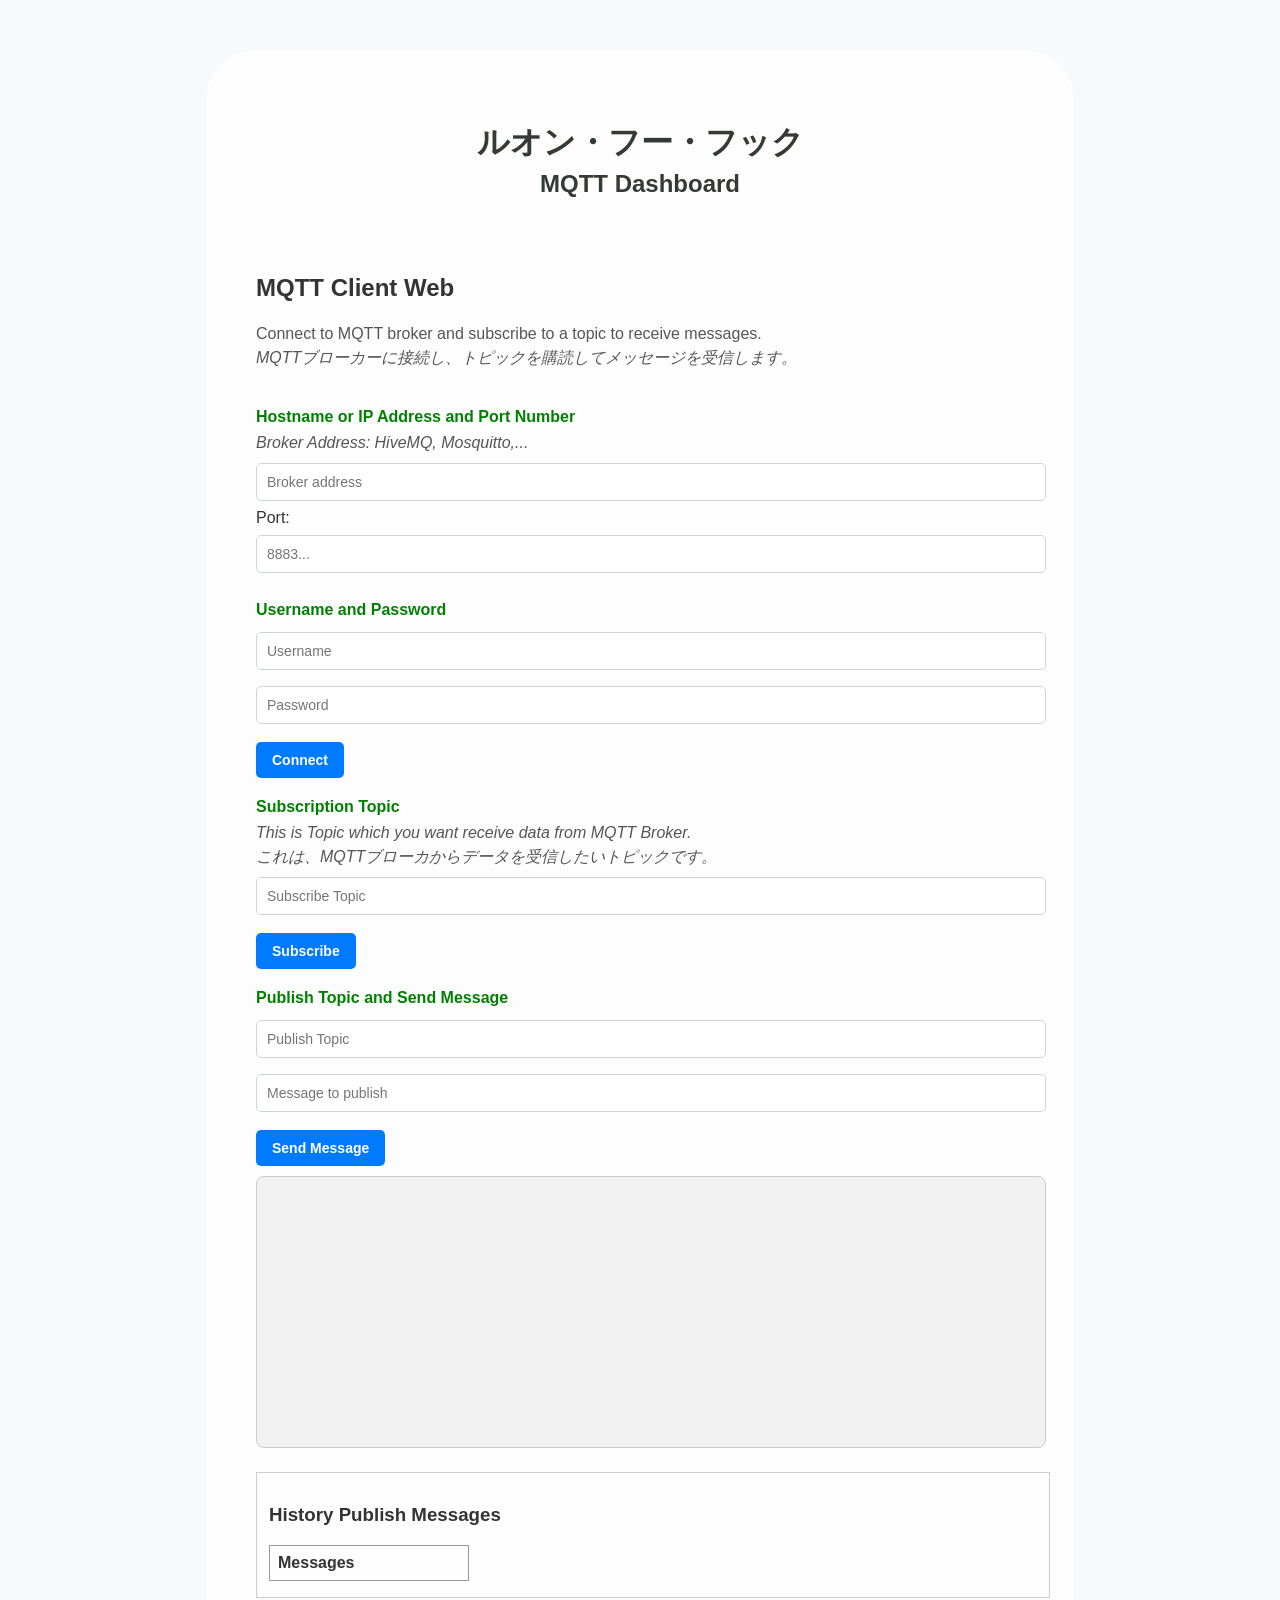
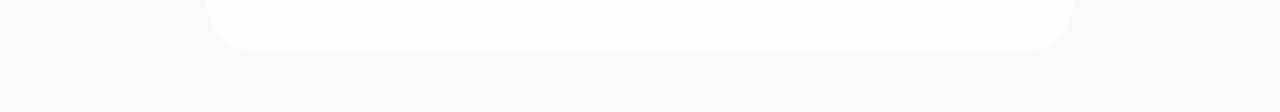
==== WebUI_test/UI/index.html @ 2e740092 "Web for MQTT dashboard" ====
<!DOCTYPE html>
<html lang="en">
  <head>
    <meta charset="UTF-8">
    <title>MQTT Dashboard</title>
    <style>
    p {
      margin-bottom: 0px;
      margin-top: 0px;
      line-height: 1.5;
      color: #555
    }
    </style>
    <link rel="stylesheet" href="style.css"> <!--rel = relationship -> Quan he giua trang hien tai & trang lien ket-->
    <script src="../js/mqttws31.min.js" type="text/javascript"></script> <!--Thu vien MQTT cua JS-->
    <script src="../js/mqtt_process.js" type="text/javascript"></script>
    <script src="../js/history_show.js" type="text/javascript"></script>
    <script src="../js/toggleConnection.js" type="text/javascript"></script>
  </head>

<body>
  <div class="wrapper">
    <div class="header">
      <h1 id="Main_Heading"> <b>ルオン・フー・フック</b> </h1>
      <h2 id="Sub_Heading"> <b>MQTT Dashboard</b> </h2>
      <br><br>
    </div>

    <h2>MQTT Client Web</h2>
    <p>Connect to MQTT broker and subscribe to a topic to receive messages.</p>
    <p><em>MQTTブローカーに接続し、トピックを購読してメッセージを受信します。</em></p>
    <br>
    
    <form id="Connection-information-form">
      <strong style="color: green">Hostname or IP Address and Port Number</strong>

      <!--Broker-->
      <label for="broker"><p><i>Broker Address: HiveMQ, Mosquitto,...</i></p></label>
      <div style="position: relative;"> <!--Danh dau vung chua, vi tri moc cho position: absolute-->
        <input id="broker" 
              name="broker" 
              type="text" 
              value="" 
              placeholder="Broker address" 
              oninput="handleInput(this)" 
              onfocus="showHistory(this)"><br>
        <ul id="history-broker" class="history-list"></ul> <!--Lam 1 bang hien thi ngay duoi input-->
      </div>

      <!--Port-->
      <label for="port">Port:</label>
      <div style="position: relative;">
        <input id="port" 
              name="port" 
              type="text" 
              value="" 
              placeholder="8883..." 
              oninput="handleInput(this)" 
              onfocus="showHistory(this)"><br>
        <ul class="history-list" id="history-port"></ul>
      </div>


      <strong style="color: green">Username and Password</strong>

      <!--Username-->
      <label for="username"></label>
      <input id="username" 
            name="username" 
            type="text" 
            placeholder="Username" 
            value="" 
            oninput="handleInput(this)" 
            onfocus="showHistory(this)"><br>
      <ul class="history-list" id="history-username"></ul>

      <!--Password-->
      <label for="password"></label>
      <input id="password" 
            name="password" 
            type="password" 
            placeholder="Password" 
            value="" 
            oninput="handleInput(this)" 
            onfocus="showHistory(this)"><br>
      <ul class="history-list" id="history-password"></ul>

      <!--Nut Connect & Disconnect-->
      <input id="connect-btn" type="button" value="Connect" onclick="toggleConnection()"><br>


      <b style="color: green">Subscription Topic</b>
      <p><i>
        This is Topic which you want receive data from MQTT Broker.<br>
        これは、MQTTブローカからデータを受信したいトピックです。
      </i></p>

      <input id="topic_s" name="topic_s" type="text" value="" placeholder="Subscribe Topic"><br>
      
      <!--Nut Subscribe-->
      <input id="subscribe" value="Subscribe" type="button" onclick="subscribeToTopic()"><br>

      <b style="color: green">Publish Topic and Send Message</b>
      <input id="topic_p" name="topic_p" type="text" value="" placeholder="Publish Topic"><br>
      <input id="Message" name="message" type="text" value="" placeholder="Message to publish"><br>
      <input type="button" value="Send Message" onclick="publishMessage()"><br>
    </form>


    <!--Khung hien thong bao-->
    <div id="messages"></div>

    <div id="history-messages">
      <h3>History Publish Messages</h3>
      <table id="history-table">
        <thead>
          <tr><th>Messages</th></tr>
        </thead>
        <tbody id="history-body"></tbody>
      </table>
    </div>
    
  </div>
</body>
</html>
---- WebUI_test/UI/style.css ----
body {
  font-family: "Segoe UI", Tahoma, Verdana, Geneva, sans-serif;
  background-color: #f8f9fa; /* Mau nen */
  background-image: url("D:/Esp-idf/MQTT_basic/WebUI_test/ab67616d0000b2739b92abb6aa071bdba8870e3f.jpg"); /* Duong dan toi hinh anh nen */
  background-size: cover; /* De anh nen phu toan man hinh */
  background-repeat: no-repeat; /* Khong lap lai anh nen */
  background-position: center;
  background-attachment: relative;
  color: #333;
  margin: 0;
  padding: 0; 
}


.wrapper {
  margin: 0 auto;
  margin-top: 50px; /* Khoang cach tren cung */
  margin-bottom: 60px; /* Khoang cach duoi cung */
  width: 60%;
  padding: 50px;    /* Khoang cach ben trong */                   
  background: rgba(255, 255, 255, 0.7);  /* Trong mo hon */
  backdrop-filter: blur(5px); /* Tao hieu ung kinh mo */
  -webkit-backdrop-filter: blur(5px);
  box-shadow: 0 8px 32px rgba(255, 255, 255, 0.2); /* Bo sung bong cho wrapper */
  border-radius: 50px; /*Bo goc cho wrapper */
  animation: fadeInUp 1.2s ease-out;
  transition: all 0.3s ease;
}


@keyframes fadeInUp {
  0% {
    opacity: 0;
    transform: translateY(150px);
  }
  100%{
    opacity: 1;
    transform: translateY(0);
  }
}


.history-list {
  list-style-type: none;
  padding: 0;
  margin: 0;
  max-height: 100px;
  overflow-y: auto;
  border-radius: 5px;
  background-color: white;
  position: absolute; /* Cho phep dinh vi tuyet doi, can theo phan cha gan nhat  */
  display: none; /* Ban dau de an */
  z-index: 10;
  width: 200px;
}


.history-list li {
  padding: 5px;
  cursor: pointer;
}


.history-list li:hover {
  background-color: lightpink;
}


form strong,
form b {
  display: block;
  font-size: 16px;
  margin-top: 20px;
  margin-bottom: 5px;
}


input[type=text],
input[type=password] {
  width: 100%;
  padding: 10px 10px;
  border: 1px solid #ced4da;
  border-radius: 5px;
  font-size: 14px;
  transition: 0.3s; 
  margin: 8px 0;
}


input[type=text]:focus,
input[type=password]:focus{
  border-color: #66afe9; /* Mau vien khi focus */
  background-color:#e9f7fe; /* Mau nen khi focus */
  outline: none;
}


#connect-btn,
input[type=button] {
  background-color: #007bff;
  border: none;
  color: #fff;
  text-decoration: none;
  font-weight: bold;
  padding: 10px 16px;
  font-size: 14px;
  margin: 10px 5px 0 0;
  cursor: pointer;
  border-radius: 5px;
  transition: 0.3s;
}


#connect-btn:hover,
input[type=button]:hover {
  background-color: #ad4747; /* Giao dien CSS khi chuou duoc di den */
}


#Main_Heading {
  text-align: center;
  color: #343a34;
  margin-bottom: 5px;
}


#Sub_Heading {
  text-align: center;
  color: #343a34;
  margin-top: 2px;
  font-weight: bold;
}


#messages {
  margin-top: 10px;
  margin-bottom: 10px;
  padding: 10px;
  width: 100%;
  display: inline-block;
  border: 1px solid #ccc;
  max-height: 250px;
  min-height: 250px;
  overflow-y: scroll;
  overflow: scroll;
  background-color: #f1f1f1;
  border-radius: 8px;
}


#history-messages {
  margin-top: 10px;
  padding: 12px; /* Padding la khoang cach ben trong cua the */
  width: 100%;
  display: inline-block; /* Day la mot the inline-block, cho phep no co the co chieu rong va chieu cao */
  border: 1px solid #ccc; /* Duong vien cua the */
  max-height: 100px; /* Chieu cao toi da cua the */
  min-height: 100px; /* Chieu cao toi thieu cua the */
  overflow-y: scroll; /* Cho phep cuon theo chieu doc neu noi dung */
}


#history-table {
  border-collapse: collapse; /* Bo sung de cac duong vien cua bang khong bi lap lai */
  width: 100%; 
  max-width: 200px;
}


#history-table th, #history-table td { /* th-table header, td-table-data. Hai bang nay nhan style giong nhau*/
  border: 1px solid #999; /* Duong vien cua cac o trong bang */
  padding: 8px; /* Khoang cach ben trong cua cac o */
  text-align: left; /* Canh le noi dung trong cac o */
}


.connected {
  background-color: orange !important;
}
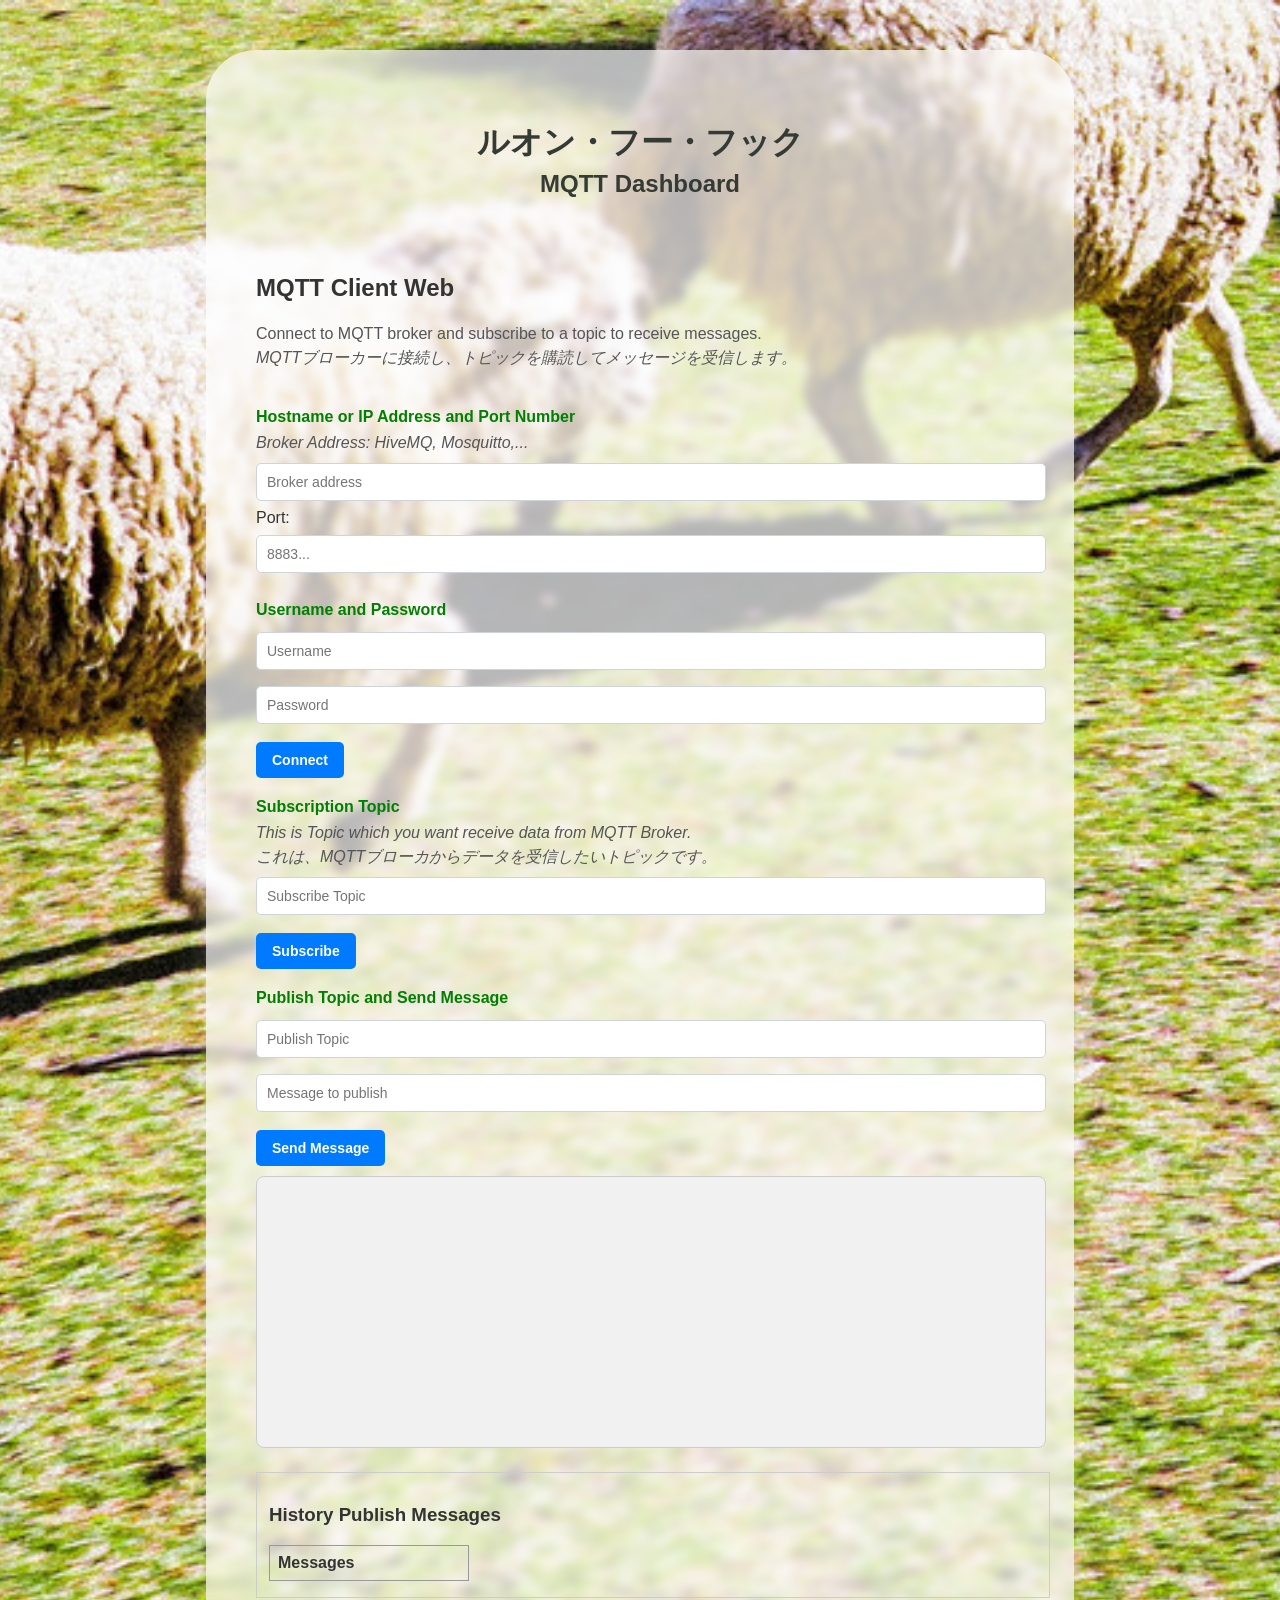
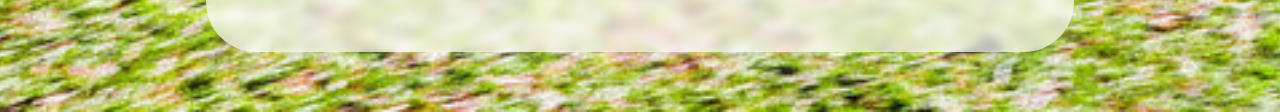
==== commit efee115b: "A lots modifies..." ====
--- a/WebUI_test/UI/index.html
+++ b/WebUI_test/UI/index.html
@@ -12,10 +12,10 @@
     }
     </style>
     <link rel="stylesheet" href="style.css"> <!--rel = relationship -> Quan he giua trang hien tai & trang lien ket-->
-    <script src="../js/mqttws31.min.js" type="text/javascript"></script> <!--Thu vien MQTT cua JS-->
-    <script src="../js/mqtt_process.js" type="text/javascript"></script>
-    <script src="../js/history_show.js" type="text/javascript"></script>
-    <script src="../js/toggleConnection.js" type="text/javascript"></script>
+    <script src="js/mqttws31.min.js" type="text/javascript"></script> <!--Thu vien MQTT cua JS-->
+    <script src="js/mqtt_process.js" type="text/javascript"></script>
+    <script src="js/history_show.js" type="text/javascript"></script>
+    <script src="js/toggleConnection.js" type="text/javascript"></script>
   </head>
 
 <body>
--- a/WebUI_test/UI/style.css
+++ b/WebUI_test/UI/style.css
@@ -1,7 +1,7 @@
 body {
   font-family: "Segoe UI", Tahoma, Verdana, Geneva, sans-serif;
   background-color: #f8f9fa; /* Mau nen */
-  background-image: url("D:/Esp-idf/MQTT_basic/WebUI_test/ab67616d0000b2739b92abb6aa071bdba8870e3f.jpg"); /* Duong dan toi hinh anh nen */
+  background-image: url("bgr_image/ab67616d0000b2739b92abb6aa071bdba8870e3f.jpg"); /* Duong dan toi hinh anh nen */
   background-size: cover; /* De anh nen phu toan man hinh */
   background-repeat: no-repeat; /* Khong lap lai anh nen */
   background-position: center;
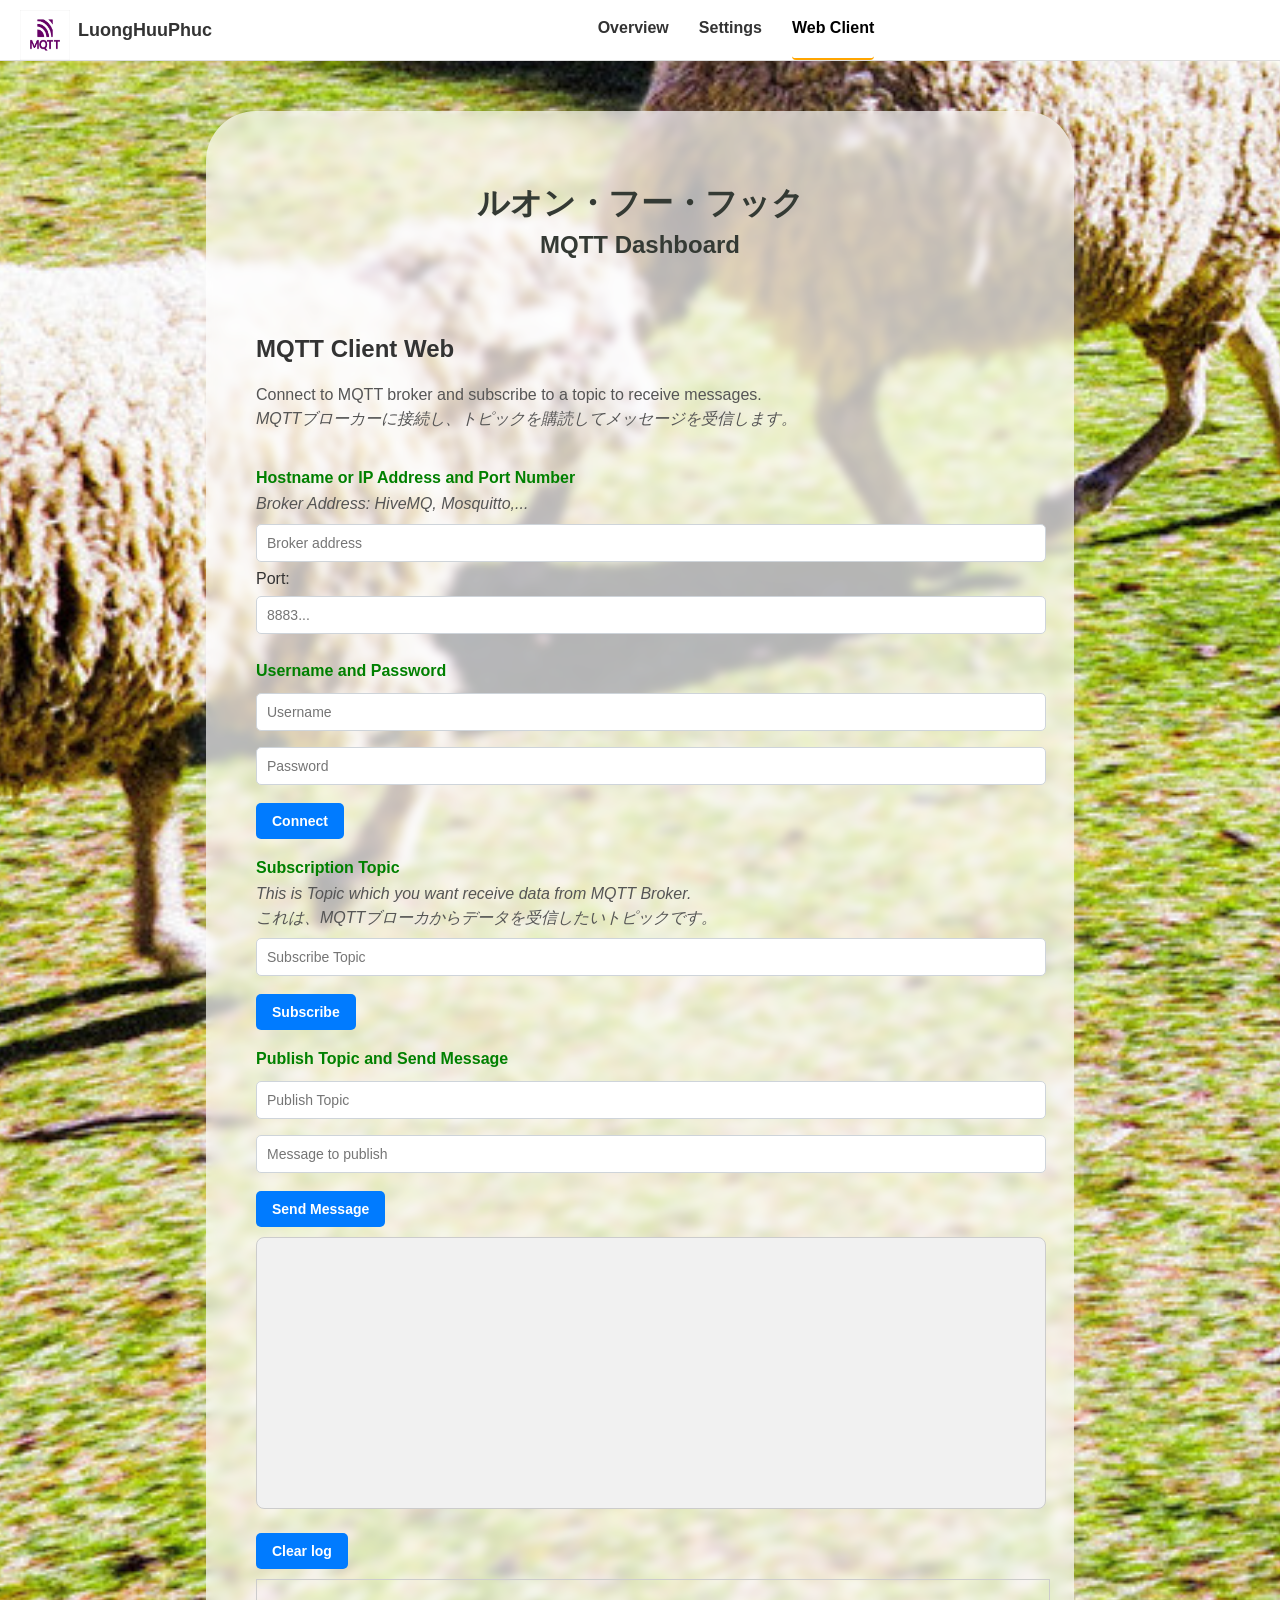
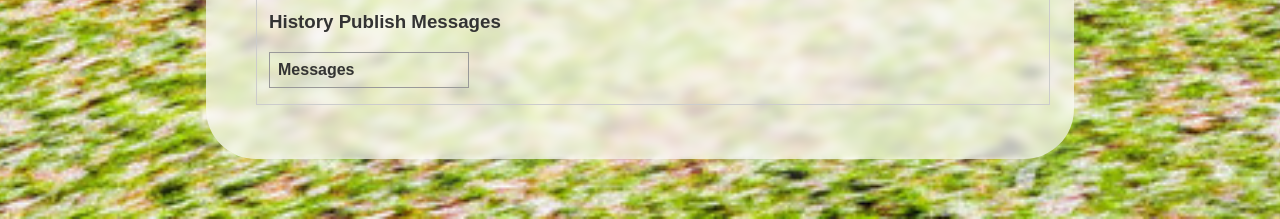
==== commit 87d6b390: "Modify code and add some css and js files" ====
--- a/WebUI_test/UI/index.html
+++ b/WebUI_test/UI/index.html
@@ -2,124 +2,147 @@
 <html lang="en">
   <head>
     <meta charset="UTF-8">
-    <title>MQTT Dashboard</title>
+    <title>Web Client - MQTT Dashboard</title>
     <style>
-    p {
-      margin-bottom: 0px;
-      margin-top: 0px;
-      line-height: 1.5;
-      color: #555
-    }
+      p {
+        margin-bottom: 0px;
+        margin-top: 0px;
+        line-height: 1.5;
+        color: #555
+      }
     </style>
-    <link rel="stylesheet" href="style.css"> <!--rel = relationship -> Quan he giua trang hien tai & trang lien ket-->
+    <link rel="stylesheet" href="../css/style.css"> <!--rel = relationship -> Quan he giua trang hien tai & trang lien ket-->
+    <link rel="stylesheet" href="../css/navbar.css"> <!-- Style navbar-->
+
     <script src="js/mqttws31.min.js" type="text/javascript"></script> <!--Thu vien MQTT cua JS-->
-    <script src="js/mqtt_process.js" type="text/javascript"></script>
+    <script src="js/connect_process.js" type="text/javascript"></script>
     <script src="js/history_show.js" type="text/javascript"></script>
+    <script src="js/clearLog.js" type="text/javascript"></script>
     <script src="js/toggleConnection.js" type="text/javascript"></script>
   </head>
+  
+  <body>
+    <!-- Thanh navigation -->
+    <div class="navbar">
+      <div class="logo">
+        <img src="images/mqtt-logo-ver.jpg" alt="logo_free">
+        <span class="site-name">LuongHuuPhuc</span>
+      </div>
 
-<body>
-  <div class="wrapper">
-    <div class="header">
-      <h1 id="Main_Heading"> <b>ルオン・フー・フック</b> </h1>
-      <h2 id="Sub_Heading"> <b>MQTT Dashboard</b> </h2>
-      <br><br>
+      <div class="menu">
+        <a href="overview.html">Overview</a>
+        <a href="settings.html">Settings</a>
+        <a href="index.html" class="active">Web Client</a>
+      </div>
     </div>
 
-    <h2>MQTT Client Web</h2>
-    <p>Connect to MQTT broker and subscribe to a topic to receive messages.</p>
-    <p><em>MQTTブローカーに接続し、トピックを購読してメッセージを受信します。</em></p>
-    <br>
-    
-    <form id="Connection-information-form">
-      <strong style="color: green">Hostname or IP Address and Port Number</strong>
+    <!-- <script src="js/navbar.js" type="text/javascript"></script> -->
 
-      <!--Broker-->
-      <label for="broker"><p><i>Broker Address: HiveMQ, Mosquitto,...</i></p></label>
-      <div style="position: relative;"> <!--Danh dau vung chua, vi tri moc cho position: absolute-->
-        <input id="broker" 
-              name="broker" 
+    <!-- Noi dung rieng cua Web client -->
+    <div class="wrapper">
+      <div class="header">
+        <h1 id="Main_Heading"> <b>ルオン・フー・フック</b> </h1>
+        <h2 id="Sub_Heading"> <b>MQTT Dashboard</b> </h2>
+        <br><br>
+      </div>
+
+      <h2>MQTT Client Web</h2>
+      <p>Connect to MQTT broker and subscribe to a topic to receive messages.</p>
+      <p><em>MQTTブローカーに接続し、トピックを購読してメッセージを受信します。</em></p>
+      <br>
+      
+      <form id="Connection-information-form">
+        <strong style="color: green">Hostname or IP Address and Port Number</strong>
+
+        <!--Broker-->
+        <label for="broker"><p><i>Broker Address: HiveMQ, Mosquitto,...</i></p></label>
+        <div style="position: relative;"> <!--Danh dau vung chua, vi tri moc cho position: absolute-->
+          <input id="broker" 
+                name="broker" 
+                type="text" 
+                value="" 
+                placeholder="Broker address" 
+                oninput="handleInput(this)" 
+                onfocus="showHistory(this)"><br>
+          <ul id="history-broker" class="history-list"></ul> <!--Lam 1 bang hien thi ngay duoi input-->
+        </div>
+
+        <!--Port-->
+        <label for="port">Port:</label>
+        <div style="position: relative;">
+          <input id="port" 
+                name="port" 
+                type="text" 
+                value="" 
+                placeholder="8883..." 
+                oninput="handleInput(this)" 
+                onfocus="showHistory(this)"><br>
+          <ul class="history-list" id="history-port"></ul>
+        </div>
+
+
+        <strong style="color: green">Username and Password</strong>
+
+        <!--Username-->
+        <label for="username"></label>
+        <input id="username" 
+              name="username" 
               type="text" 
+              placeholder="Username" 
               value="" 
-              placeholder="Broker address" 
               oninput="handleInput(this)" 
               onfocus="showHistory(this)"><br>
-        <ul id="history-broker" class="history-list"></ul> <!--Lam 1 bang hien thi ngay duoi input-->
-      </div>
+        <ul class="history-list" id="history-username"></ul>
 
-      <!--Port-->
-      <label for="port">Port:</label>
-      <div style="position: relative;">
-        <input id="port" 
-              name="port" 
-              type="text" 
+        <!--Password-->
+        <label for="password"></label>
+        <input id="password" 
+              name="password" 
+              type="password" 
+              placeholder="Password" 
               value="" 
-              placeholder="8883..." 
               oninput="handleInput(this)" 
               onfocus="showHistory(this)"><br>
-        <ul class="history-list" id="history-port"></ul>
-      </div>
+        <ul class="history-list" id="history-password"></ul>
+
+        <!--Nut Connect & Disconnect-->
+        <input id="connect-btn" type="button" value="Connect" onclick="toggleConnection()"><br>
 
 
-      <strong style="color: green">Username and Password</strong>
+        <b style="color: green">Subscription Topic</b>
+        <p><i>
+          This is Topic which you want receive data from MQTT Broker.<br>
+          これは、MQTTブローカからデータを受信したいトピックです。
+        </i></p>
 
-      <!--Username-->
-      <label for="username"></label>
-      <input id="username" 
-            name="username" 
-            type="text" 
-            placeholder="Username" 
-            value="" 
-            oninput="handleInput(this)" 
-            onfocus="showHistory(this)"><br>
-      <ul class="history-list" id="history-username"></ul>
+        <input id="topic_s" name="topic_s" type="text" value="" placeholder="Subscribe Topic"><br>
+        
+        <!--Nut Subscribe-->
+        <input id="subscribe" value="Subscribe" type="button" onclick="subscribeToTopic()"><br>
 
-      <!--Password-->
-      <label for="password"></label>
-      <input id="password" 
-            name="password" 
-            type="password" 
-            placeholder="Password" 
-            value="" 
-            oninput="handleInput(this)" 
-            onfocus="showHistory(this)"><br>
-      <ul class="history-list" id="history-password"></ul>
-
-      <!--Nut Connect & Disconnect-->
-      <input id="connect-btn" type="button" value="Connect" onclick="toggleConnection()"><br>
+        <b style="color: green">Publish Topic and Send Message</b>
+        <input id="topic_p" name="topic_p" type="text" value="" placeholder="Publish Topic"><br>
+        <input id="Message" name="message" type="text" value="" placeholder="Message to publish"><br>
+        <input type="button" value="Send Message" onclick="publishMessage()"><br>
+      </form>
 
 
-      <b style="color: green">Subscription Topic</b>
-      <p><i>
-        This is Topic which you want receive data from MQTT Broker.<br>
-        これは、MQTTブローカからデータを受信したいトピックです。
-      </i></p>
+      <!--Khung hien thong bao-->
+      <div id="messages"></div>
 
-      <input id="topic_s" name="topic_s" type="text" value="" placeholder="Subscribe Topic"><br>
+      <!-- Clear log -->
+        <input type="button" value="Clear log" onclick="clearLog()">
+
+      <div id="history-messages">
+        <h3>History Publish Messages</h3>
+        <table id="history-table">
+          <thead>
+            <tr><th>Messages</th></tr>
+          </thead>
+          <tbody id="history-body"></tbody>
+        </table>
+      </div>
       
-      <!--Nut Subscribe-->
-      <input id="subscribe" value="Subscribe" type="button" onclick="subscribeToTopic()"><br>
-
-      <b style="color: green">Publish Topic and Send Message</b>
-      <input id="topic_p" name="topic_p" type="text" value="" placeholder="Publish Topic"><br>
-      <input id="Message" name="message" type="text" value="" placeholder="Message to publish"><br>
-      <input type="button" value="Send Message" onclick="publishMessage()"><br>
-    </form>
-
-
-    <!--Khung hien thong bao-->
-    <div id="messages"></div>
-
-    <div id="history-messages">
-      <h3>History Publish Messages</h3>
-      <table id="history-table">
-        <thead>
-          <tr><th>Messages</th></tr>
-        </thead>
-        <tbody id="history-body"></tbody>
-      </table>
     </div>
-    
-  </div>
-</body>
+  </body>
 </html>
--- a/WebUI_test/css/style.css
+++ b/WebUI_test/css/style.css
@@ -0,0 +1,180 @@
+body {
+  font-family: Arial, Helvetica, sans-serif;
+  background-color: #f8f9fa; /* Mau nen */
+  background-image: url("../UI/images/Sheeps.jpg"); /* Duong dan toi hinh anh nen */
+  background-size: cover; /* De anh nen phu toan man hinh */
+  background-repeat: no-repeat; /* Khong lap lai anh nen */
+  background-position: center;
+  background-attachment: relative;
+  overflow-y: scroll;
+  color: #333;
+  margin: 0;
+  padding: 0; 
+}
+
+
+.wrapper {
+  margin: 0 auto;
+  margin-top: 50px; /* Khoang cach tren cung */
+  margin-bottom: 60px; /* Khoang cach duoi cung */
+  width: 60%;
+  padding: 50px;    /* Khoang cach ben trong */                   
+  background: rgba(255, 255, 255, 0.7);  /* Trong mo hon */
+  backdrop-filter: blur(5px); /* Tao hieu ung kinh mo */
+  -webkit-backdrop-filter: blur(5px);
+  box-shadow: 0 8px 32px rgba(255, 255, 255, 0.2); /* Bo sung bong cho wrapper */
+  border-radius: 50px; /*Bo goc cho wrapper */
+  animation: fadeInUp 1.2s ease-out;
+  transition: all 0.3s ease;
+}
+
+
+@keyframes fadeInUp {
+  0% {
+    opacity: 0;
+    transform: translateY(150px);
+  }
+  100%{
+    opacity: 1;
+    transform: translateY(0);
+  }
+}
+
+
+.history-list {
+  list-style-type: none;
+  padding: 0;
+  margin: 0;
+  max-height: 100px;
+  overflow-y: auto;
+  border-radius: 5px;
+  background-color: white;
+  position: absolute; /* Cho phep dinh vi tuyet doi, can theo phan cha gan nhat  */
+  display: none; /* Ban dau de an */
+  z-index: 10;
+  width: 200px;
+}
+
+
+.history-list li {
+  padding: 5px;
+  cursor: pointer;
+}
+
+
+.history-list li:hover {
+  background-color: lightpink;
+}
+
+
+form strong,
+form b {
+  display: block;
+  font-size: 16px;
+  margin-top: 20px;
+  margin-bottom: 5px;
+}
+
+
+input[type=text],
+input[type=password] {
+  width: 100%;
+  padding: 10px 10px;
+  border: 1px solid #ced4da;
+  border-radius: 5px;
+  font-size: 14px;
+  transition: 0.3s; 
+  margin: 8px 0;
+}
+
+
+input[type=text]:focus,
+input[type=password]:focus{
+  border-color: #66afe9; /* Mau vien khi focus */
+  background-color:#e9f7fe; /* Mau nen khi focus */
+  outline: none;
+}
+
+
+#connect-btn,
+input[type=button] {
+  background-color: #007bff;
+  border: none;
+  color: #fff;
+  text-decoration: none;
+  font-weight: bold;
+  padding: 10px 16px;
+  font-size: 14px;
+  margin: 10px 5px 0 0;
+  cursor: pointer;
+  border-radius: 5px;
+  transition: 0.3s;
+}
+
+
+#connect-btn:hover,
+input[type=button]:hover {
+  background-color: #ad4747; /* Giao dien CSS khi chuou duoc di den */
+}
+
+
+#Main_Heading {
+  text-align: center;
+  color: #343a34;
+  margin-bottom: 5px;
+}
+
+
+#Sub_Heading {
+  text-align: center;
+  color: #343a34;
+  margin-top: 2px;
+  font-weight: bold;
+}
+
+
+#messages {
+  margin-top: 10px;
+  margin-bottom: 10px;
+  padding: 10px;
+  width: 100%;
+  display: inline-block;
+  border: 1px solid #ccc;
+  max-height: 250px;
+  min-height: 250px;
+  overflow-y: scroll;
+  overflow: scroll;
+  background-color: #f1f1f1;
+  border-radius: 8px;
+}
+
+
+#history-messages {
+  margin-top: 10px;
+  padding: 12px; /* Padding la khoang cach ben trong cua the */
+  width: 100%;
+  display: inline-block; /* Day la mot the inline-block, cho phep no co the co chieu rong va chieu cao */
+  border: 1px solid #ccc; /* Duong vien cua the */
+  max-height: 100px; /* Chieu cao toi da cua the */
+  min-height: 100px; /* Chieu cao toi thieu cua the */
+  overflow-y: scroll; /* Cho phep cuon theo chieu doc neu noi dung */
+}
+
+
+#history-table {
+  border-collapse: collapse; /* Bo sung de cac duong vien cua bang khong bi lap lai */
+  width: 100%; 
+  max-width: 200px;
+}
+
+
+#history-table th, #history-table td { /* th-table header, td-table-data. Hai bang nay nhan style giong nhau*/
+  border: 1px solid #999; /* Duong vien cua cac o trong bang */
+  padding: 8px; /* Khoang cach ben trong cua cac o */
+  text-align: left; /* Canh le noi dung trong cac o */
+}
+
+
+.connected {
+  background-color: orange !important;
+}
--- a/WebUI_test/css/navbar.css
+++ b/WebUI_test/css/navbar.css
@@ -0,0 +1,75 @@
+/* Navbar */
+.navbar {
+  display: flex;
+  align-items: flex-end; /* Can cac items xuong duoi cung */
+  height: 60px; /* Co dinh chieu cao thanh navbar */
+  background-color: #ffffff;
+  border-bottom: 1px solid #ddd;
+  padding: 0 20px;
+}
+
+.navbar a {
+  margin-right: 20px;
+  text-decoration: none;
+  color: #333;
+  font-weight: bold;
+  padding: 0 12px;
+  line-height: 60px; /* Can theo chieu cao cua navbar */
+  border-radius: 4px;
+}
+
+.navbar .logo{
+  display: flex;
+  align-items: center;
+}
+
+.navbar .logo img {
+  width: 50px;
+  height: 50px;
+  margin-right: 8px;
+}
+
+.navbar .logo .site-name {
+  font-weight: bold;
+  font-size: 18px;
+  padding-bottom: 10px;
+}
+
+/* Menu can giua */
+.navbar .menu {
+  flex: 1;
+  text-align: center;
+  display: flex;
+  justify-content: center;
+  align-items: flex-end;
+}
+
+.navbar .menu a {
+  margin: 0 15px;
+  text-decoration: none;
+  color: #333;
+  font-weight: bold;
+  padding: 0;
+  line-height: 60px; /* De sat day */
+  border-bottom: 2px solid transparent;  /*Giu cho cho border */
+  transition: border-color 0.2s ease; /* hieu ung muot hon */
+}
+
+.navbar .menu a.active {
+  color: #000;
+  border-bottom: 2px solid orange;
+}
+
+.navbar a:hover {
+  background-color: #eee;
+}
+
+/* Content sections */
+.page {
+  display: none;
+  padding: 20px;
+}
+
+.page.active {
+  display: block;
+}
